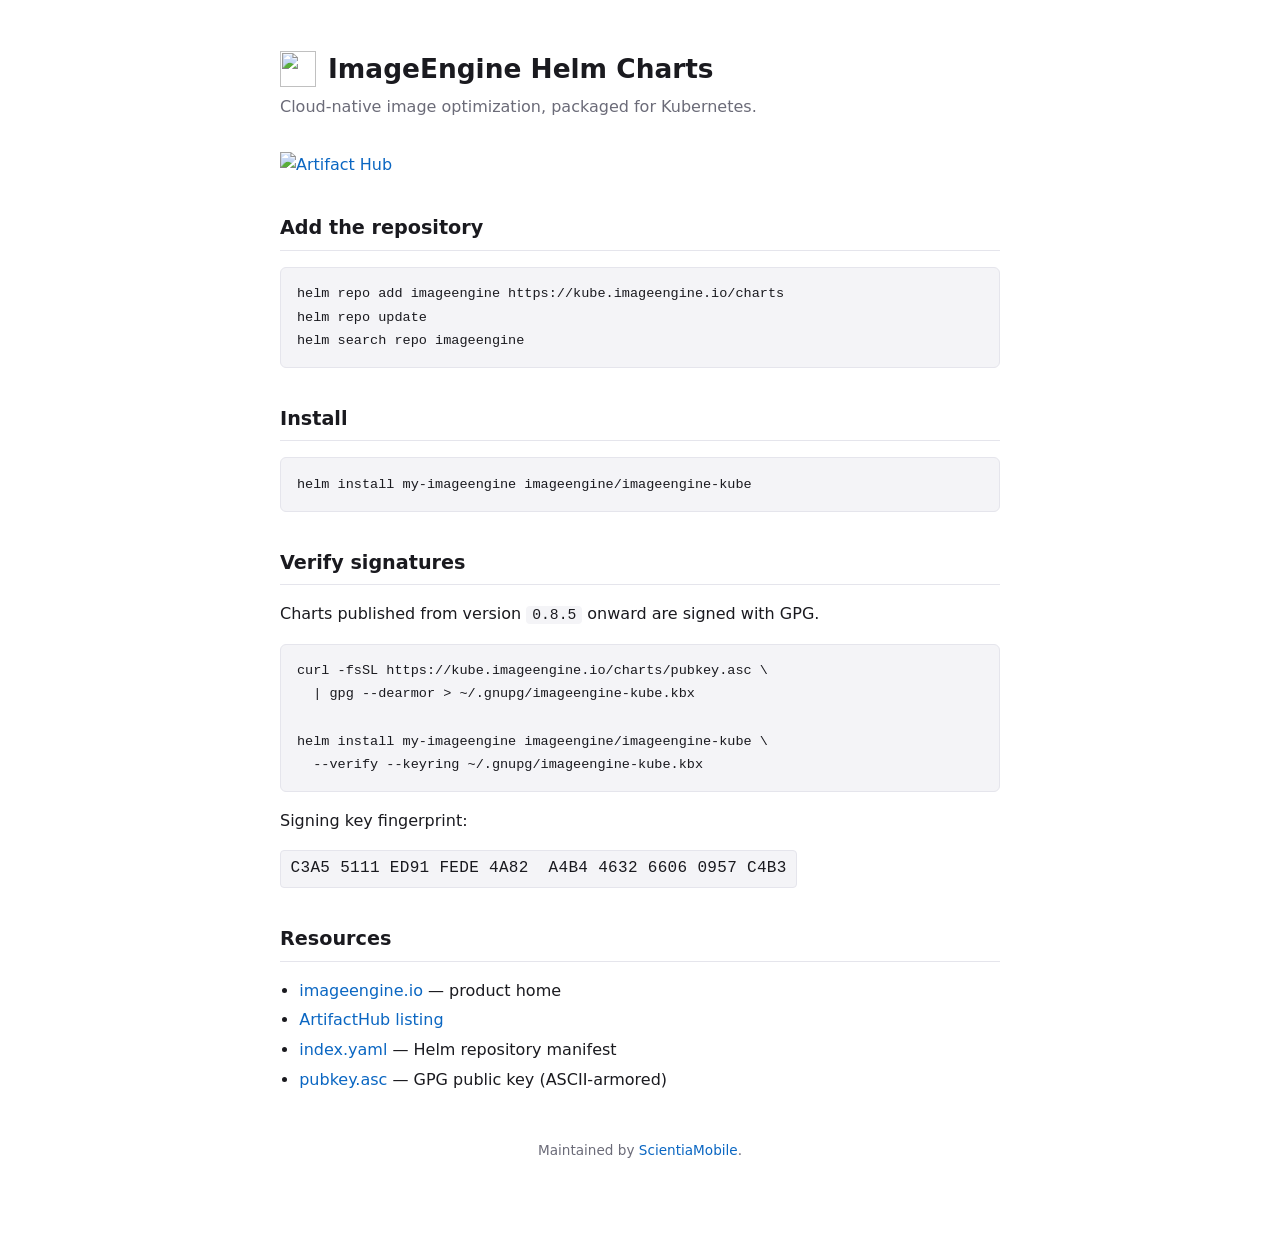
==== charts/index.html @ 2e141e3b "Bootstrap gh-pages from kube.imageengine.io Seeds the Helm repo index, signed .tgz packages (0.8.0.." ====
<!doctype html>
<html lang="en">
<head>
  <meta charset="utf-8">
  <title>ImageEngine Helm Charts</title>
  <meta name="viewport" content="width=device-width, initial-scale=1">
  <link rel="icon" href="https://imageengine.io/favicon.ico">
  <style>
    :root {
      --fg: #1a1a1f;
      --muted: #6b6b78;
      --bg: #ffffff;
      --code-bg: #f4f4f7;
      --border: #e5e5ec;
      --accent: #0a66c2;
    }
    @media (prefers-color-scheme: dark) {
      :root {
        --fg: #e8e8ee;
        --muted: #9a9aa6;
        --bg: #14141a;
        --code-bg: #1f1f27;
        --border: #2a2a35;
        --accent: #6aa9ff;
      }
    }
    * { box-sizing: border-box; }
    body {
      font: 16px/1.6 -apple-system, BlinkMacSystemFont, "Segoe UI", system-ui, sans-serif;
      max-width: 760px;
      margin: 0 auto;
      padding: 3rem 1.25rem 5rem;
      color: var(--fg);
      background: var(--bg);
    }
    header { display: flex; align-items: center; gap: 0.75rem; margin-bottom: 0.25rem; }
    header img { width: 36px; height: 36px; }
    h1 { margin: 0; font-size: 1.65rem; }
    .sub { color: var(--muted); margin: 0.25rem 0 2rem; }
    h2 { margin-top: 2.25rem; font-size: 1.2rem; border-bottom: 1px solid var(--border); padding-bottom: 0.35rem; }
    code, pre { font-family: ui-monospace, "SF Mono", Menlo, Consolas, monospace; font-size: 0.92em; }
    code { background: var(--code-bg); padding: 0.1em 0.4em; border-radius: 4px; }
    pre {
      background: var(--code-bg);
      border: 1px solid var(--border);
      border-radius: 6px;
      padding: 0.9rem 1rem;
      overflow-x: auto;
    }
    pre code { background: none; padding: 0; }
    a { color: var(--accent); text-decoration: none; }
    a:hover { text-decoration: underline; }
    .fp {
      font-family: ui-monospace, "SF Mono", Menlo, monospace;
      background: var(--code-bg);
      border: 1px solid var(--border);
      border-radius: 4px;
      padding: 0.35rem 0.6rem;
      display: inline-block;
      letter-spacing: 0.02em;
      word-break: break-all;
    }
    ul.links { padding-left: 1.2rem; }
    ul.links li { margin: 0.25rem 0; }
    footer { margin-top: 3rem; color: var(--muted); font-size: 0.85rem; text-align: center; }
  </style>
</head>
<body>
  <header>
    <img src="https://imageengine.io/favicon.ico" alt="">
    <h1>ImageEngine Helm Charts</h1>
  </header>
  <p class="sub">Cloud-native image optimization, packaged for Kubernetes.</p>

  <p>
    <a href="https://artifacthub.io/packages/helm/imageengine-kube/imageengine-kube">
      <img src="https://img.shields.io/endpoint?url=https://artifacthub.io/badge/repository/imageengine-kube" alt="Artifact Hub">
    </a>
  </p>

  <h2>Add the repository</h2>
<pre><code>helm repo add imageengine https://kube.imageengine.io/charts
helm repo update
helm search repo imageengine</code></pre>

  <h2>Install</h2>
<pre><code>helm install my-imageengine imageengine/imageengine-kube</code></pre>

  <h2>Verify signatures</h2>
  <p>Charts published from version <code>0.8.5</code> onward are signed with GPG.</p>
<pre><code>curl -fsSL https://kube.imageengine.io/charts/pubkey.asc \
  | gpg --dearmor &gt; ~/.gnupg/imageengine-kube.kbx

helm install my-imageengine imageengine/imageengine-kube \
  --verify --keyring ~/.gnupg/imageengine-kube.kbx</code></pre>

  <p>Signing key fingerprint:</p>
  <p><span class="fp">C3A5 5111 ED91 FEDE 4A82&nbsp; A4B4 4632 6606 0957 C4B3</span></p>

  <h2>Resources</h2>
  <ul class="links">
    <li><a href="https://imageengine.io">imageengine.io</a> &mdash; product home</li>
    <li><a href="https://artifacthub.io/packages/search?repo=imageengine-kube">ArtifactHub listing</a></li>
    <li><a href="./index.yaml">index.yaml</a> &mdash; Helm repository manifest</li>
    <li><a href="./pubkey.asc">pubkey.asc</a> &mdash; GPG public key (ASCII-armored)</li>
  </ul>

  <footer>
    Maintained by <a href="https://www.scientiamobile.com">ScientiaMobile</a>.
  </footer>
</body>
</html>
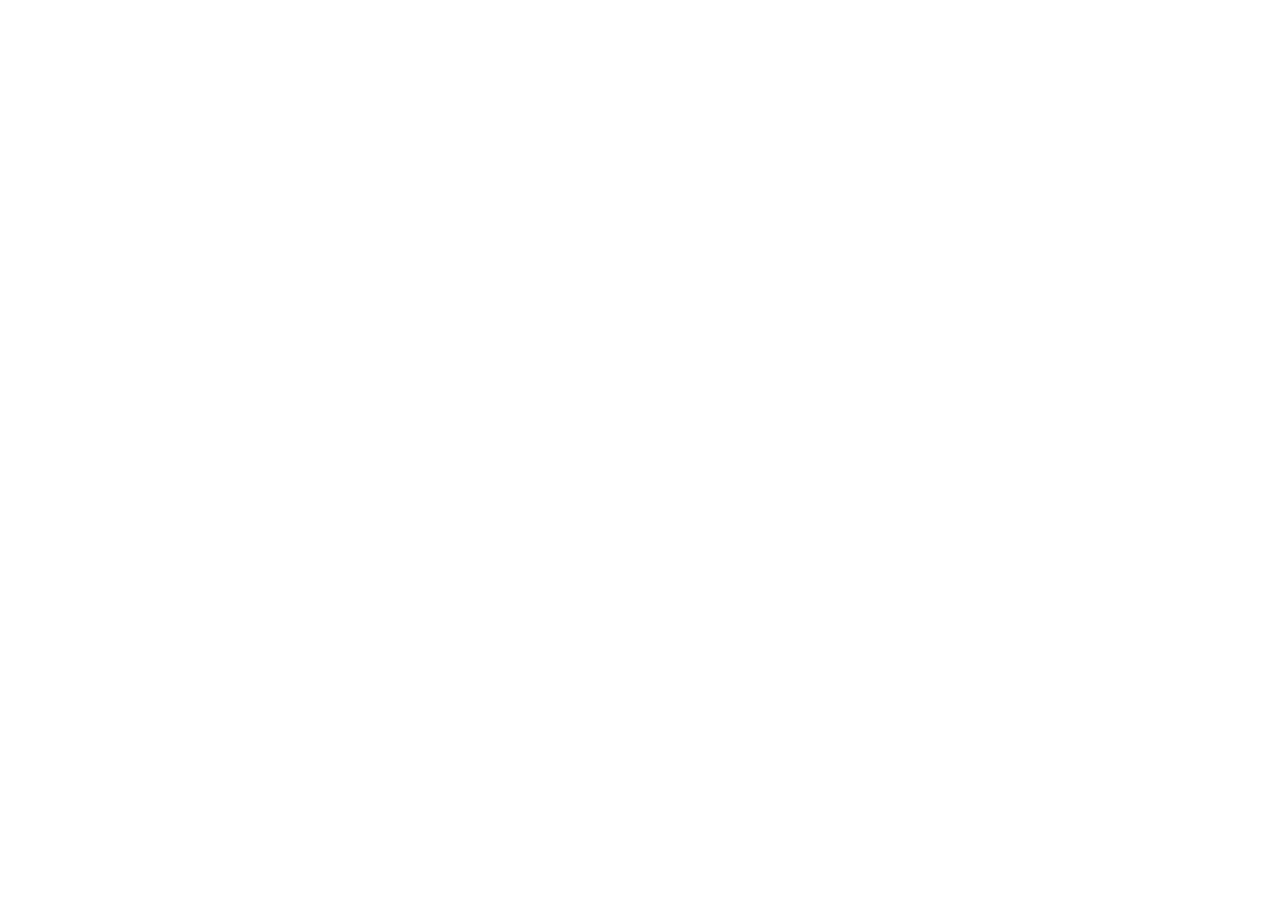
==== commit 8f81dcbb: "Fix 404 on legacy /charts path Chart versions 0.8.4-0.8.8 reference https://kube.imageengine.io/char" ====
--- a/charts/index.html
+++ b/charts/index.html
@@ -1,112 +1,17 @@
 <!doctype html>
 <html lang="en">
 <head>
-  <meta charset="utf-8">
-  <title>ImageEngine Helm Charts</title>
-  <meta name="viewport" content="width=device-width, initial-scale=1">
-  <link rel="icon" href="https://imageengine.io/favicon.ico">
-  <style>
-    :root {
-      --fg: #1a1a1f;
-      --muted: #6b6b78;
-      --bg: #ffffff;
-      --code-bg: #f4f4f7;
-      --border: #e5e5ec;
-      --accent: #0a66c2;
-    }
-    @media (prefers-color-scheme: dark) {
-      :root {
-        --fg: #e8e8ee;
-        --muted: #9a9aa6;
-        --bg: #14141a;
-        --code-bg: #1f1f27;
-        --border: #2a2a35;
-        --accent: #6aa9ff;
-      }
-    }
-    * { box-sizing: border-box; }
-    body {
-      font: 16px/1.6 -apple-system, BlinkMacSystemFont, "Segoe UI", system-ui, sans-serif;
-      max-width: 760px;
-      margin: 0 auto;
-      padding: 3rem 1.25rem 5rem;
-      color: var(--fg);
-      background: var(--bg);
-    }
-    header { display: flex; align-items: center; gap: 0.75rem; margin-bottom: 0.25rem; }
-    header img { width: 36px; height: 36px; }
-    h1 { margin: 0; font-size: 1.65rem; }
-    .sub { color: var(--muted); margin: 0.25rem 0 2rem; }
-    h2 { margin-top: 2.25rem; font-size: 1.2rem; border-bottom: 1px solid var(--border); padding-bottom: 0.35rem; }
-    code, pre { font-family: ui-monospace, "SF Mono", Menlo, Consolas, monospace; font-size: 0.92em; }
-    code { background: var(--code-bg); padding: 0.1em 0.4em; border-radius: 4px; }
-    pre {
-      background: var(--code-bg);
-      border: 1px solid var(--border);
-      border-radius: 6px;
-      padding: 0.9rem 1rem;
-      overflow-x: auto;
-    }
-    pre code { background: none; padding: 0; }
-    a { color: var(--accent); text-decoration: none; }
-    a:hover { text-decoration: underline; }
-    .fp {
-      font-family: ui-monospace, "SF Mono", Menlo, monospace;
-      background: var(--code-bg);
-      border: 1px solid var(--border);
-      border-radius: 4px;
-      padding: 0.35rem 0.6rem;
-      display: inline-block;
-      letter-spacing: 0.02em;
-      word-break: break-all;
-    }
-    ul.links { padding-left: 1.2rem; }
-    ul.links li { margin: 0.25rem 0; }
-    footer { margin-top: 3rem; color: var(--muted); font-size: 0.85rem; text-align: center; }
-  </style>
+<meta charset="utf-8">
+<!-- Legacy path: chart versions 0.8.4–0.8.8 list https://kube.imageengine.io/charts
+     as their source (and /charts/pubkey.asc as the signing key) in signed
+     Chart.yaml/.prov metadata that can't be changed. The repo now lives at the root. -->
+<title>ImageEngine Kube Helm repository has moved</title>
+<link rel="canonical" href="https://kube.imageengine.io/">
+<meta name="robots" content="noindex, follow">
+<meta http-equiv="refresh" content="0; url=https://kube.imageengine.io/">
 </head>
 <body>
-  <header>
-    <img src="https://imageengine.io/favicon.ico" alt="">
-    <h1>ImageEngine Helm Charts</h1>
-  </header>
-  <p class="sub">Cloud-native image optimization, packaged for Kubernetes.</p>
-
-  <p>
-    <a href="https://artifacthub.io/packages/helm/imageengine-kube/imageengine-kube">
-      <img src="https://img.shields.io/endpoint?url=https://artifacthub.io/badge/repository/imageengine-kube" alt="Artifact Hub">
-    </a>
-  </p>
-
-  <h2>Add the repository</h2>
-<pre><code>helm repo add imageengine https://kube.imageengine.io/charts
-helm repo update
-helm search repo imageengine</code></pre>
-
-  <h2>Install</h2>
-<pre><code>helm install my-imageengine imageengine/imageengine-kube</code></pre>
-
-  <h2>Verify signatures</h2>
-  <p>Charts published from version <code>0.8.5</code> onward are signed with GPG.</p>
-<pre><code>curl -fsSL https://kube.imageengine.io/charts/pubkey.asc \
-  | gpg --dearmor &gt; ~/.gnupg/imageengine-kube.kbx
-
-helm install my-imageengine imageengine/imageengine-kube \
-  --verify --keyring ~/.gnupg/imageengine-kube.kbx</code></pre>
-
-  <p>Signing key fingerprint:</p>
-  <p><span class="fp">C3A5 5111 ED91 FEDE 4A82&nbsp; A4B4 4632 6606 0957 C4B3</span></p>
-
-  <h2>Resources</h2>
-  <ul class="links">
-    <li><a href="https://imageengine.io">imageengine.io</a> &mdash; product home</li>
-    <li><a href="https://artifacthub.io/packages/search?repo=imageengine-kube">ArtifactHub listing</a></li>
-    <li><a href="./index.yaml">index.yaml</a> &mdash; Helm repository manifest</li>
-    <li><a href="./pubkey.asc">pubkey.asc</a> &mdash; GPG public key (ASCII-armored)</li>
-  </ul>
-
-  <footer>
-    Maintained by <a href="https://www.scientiamobile.com">ScientiaMobile</a>.
-  </footer>
+<p>The ImageEngine Kube Helm repository is served from <a href="https://kube.imageengine.io/">https://kube.imageengine.io/</a>.</p>
+<pre>helm repo add imageengine https://kube.imageengine.io</pre>
 </body>
 </html>
